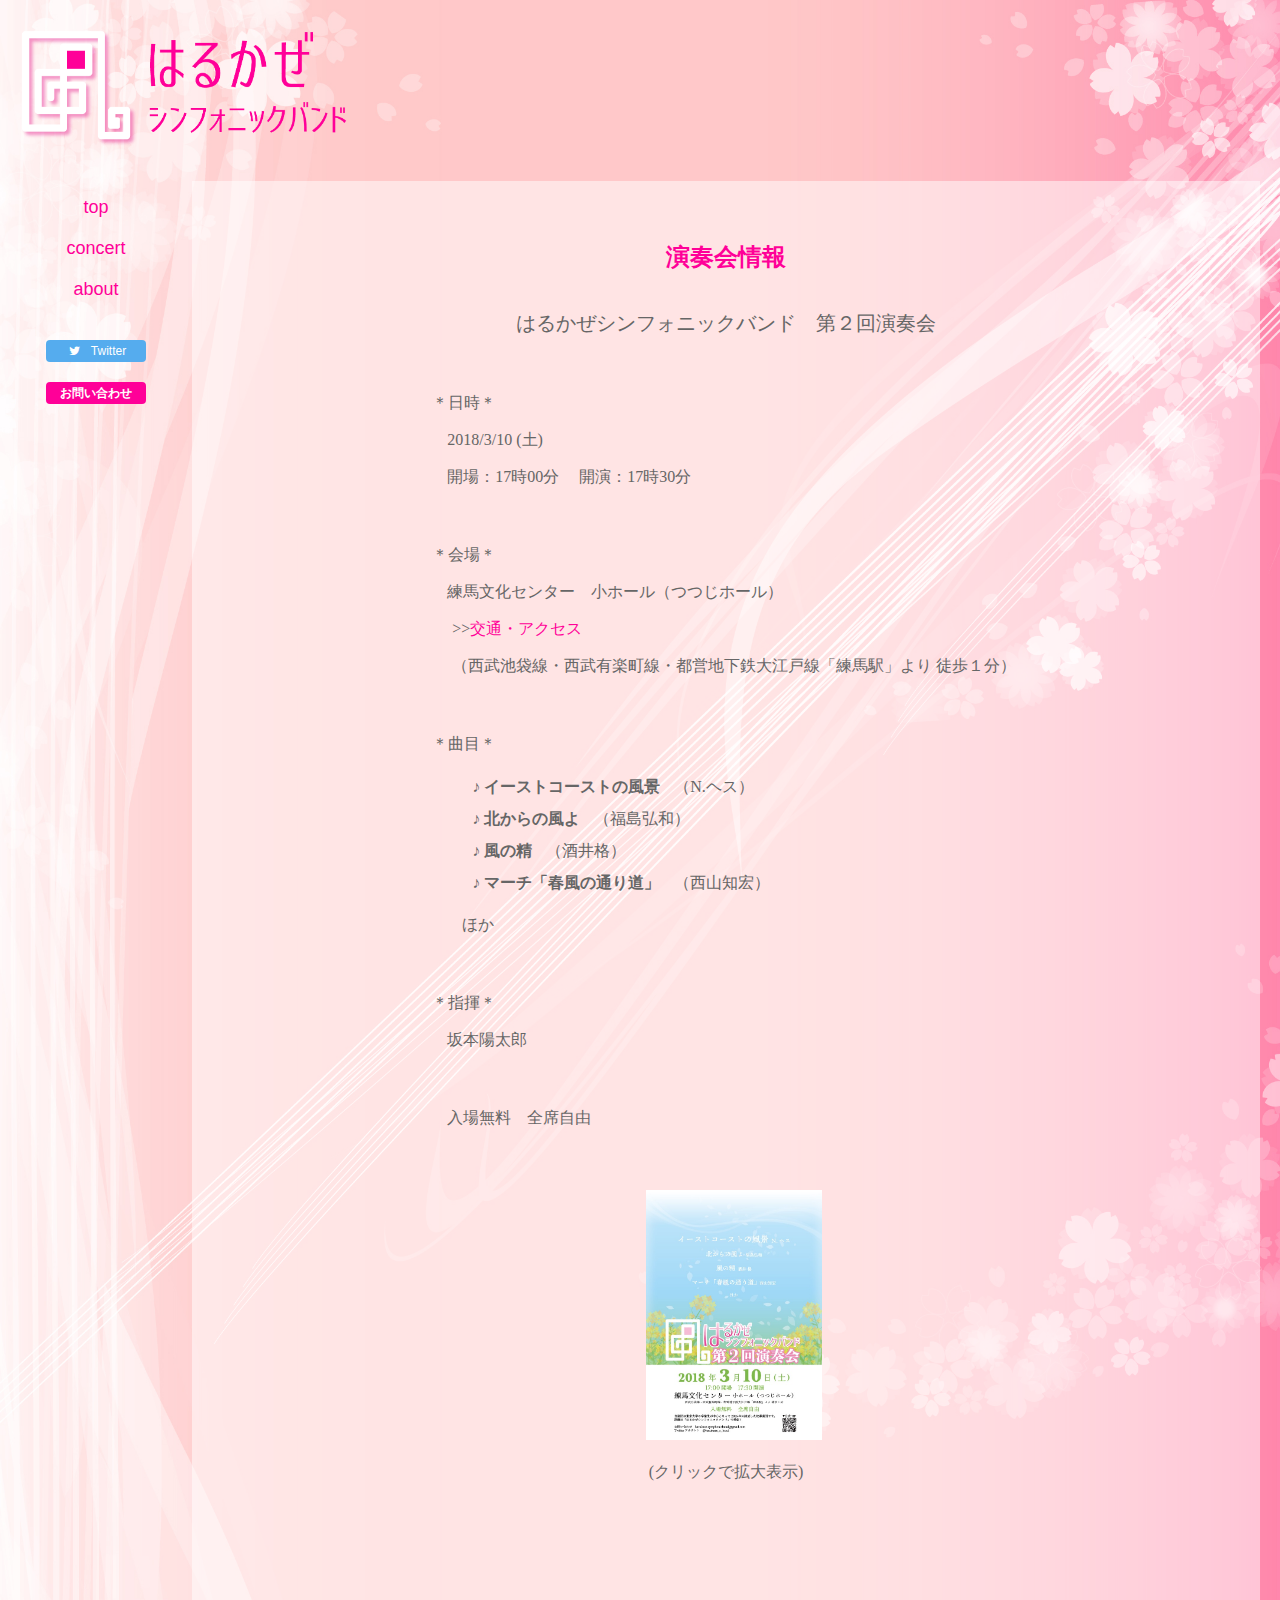
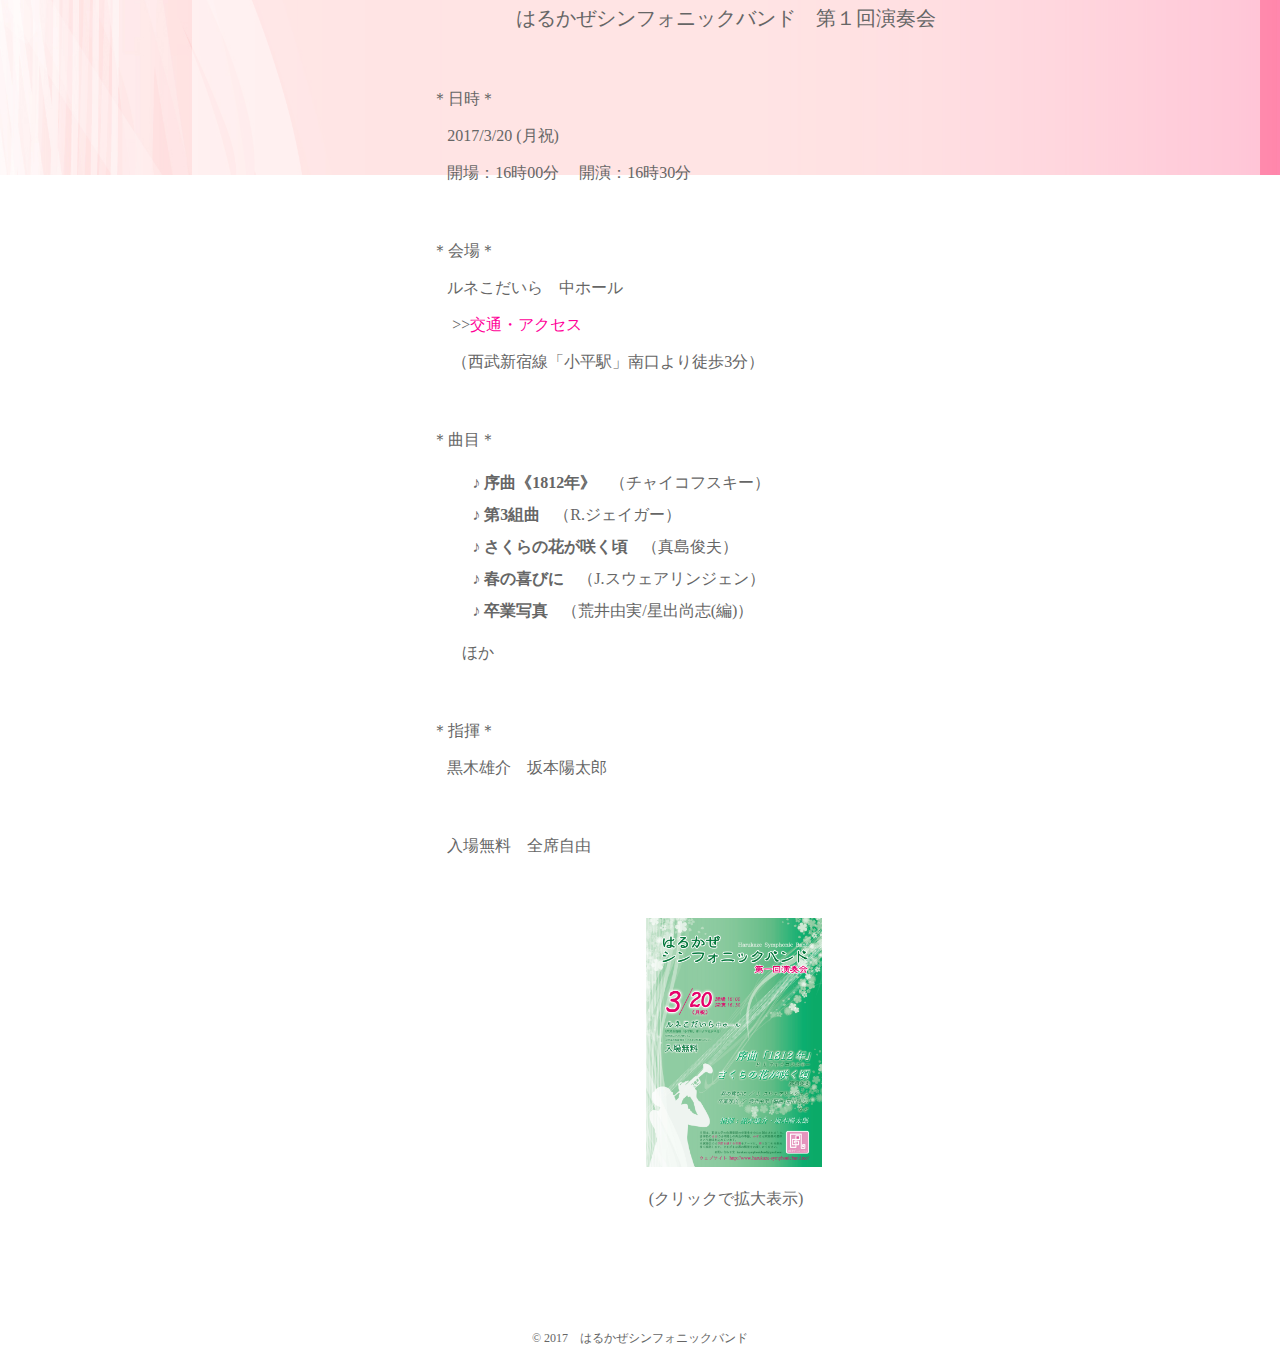
==== concert.html @ d732326d "first commit" ====
<!DOCTYPE html>
<html lang="ja">
<head>
  <meta charset="utf-8">
  <meta name="keywords" content="吹奏楽">
  <meta name="description" content="はるかぜシンフォニックバンドは東京大学の吹奏楽団の卒業生を中心に創立された吹奏楽団です。団体名のはるには仲間との再会の季節、かぜには吹奏楽の息吹という意味を込めています。">
  <meta name="viewport" content="width=device-width, initial-scale=1.0">
  <link rel="stylesheet" type="text/css" href="css/common_yk.css">
  <link rel="stylesheet" href="http://maxcdn.bootstrapcdn.com/font-awesome/4.5.0/css/font-awesome.min.css">
　 <title>演奏会情報 -はるかぜシンフォニックバンド</title>
  <script>
  (function(i,s,o,g,r,a,m){i['GoogleAnalyticsObject']=r;i[r]=i[r]||function(){
  (i[r].q=i[r].q||[]).push(arguments)},i[r].l=1*new Date();a=s.createElement(o),
  m=s.getElementsByTagName(o)[0];a.async=1;a.src=g;m.parentNode.insertBefore(a,m)
  })(window,document,'script','https://www.google-analytics.com/analytics.js','ga');

  ga('create', 'UA-92777234-1', 'auto');
  ga('send', 'pageview');

  </script>
</head>

<body>
<div class="wrap">
  <div id="header"><a href="index.html"><img class="header_logo" src="image/top_logo.png" alt="はるかぜシンフォニックバンド"></a></div>
  
  <div class="main">
   <div class="navi">
    <div class="navi-list">
    <ul>
     <li><a href="index.html">top</a></li>
     <li><a href="concert.html">concert</a></li>
     <li><a href="about.html">about</a></li>
     <div class="clear"></div>
    </ul>
    </div>
    <div class="btns">
    <div class="twitter btn">
     <a href="https://twitter.com/harukaze_s_band"><span class="fa fa-twitter"></span>Twitter</a>
    </div>
    <div class="contact btn">
     <a href="contact.html">お問い合わせ</a>
    </div>
    </div>
    <div class="clear"></div>
   </div>
 
   <div class="contents">

    <div class="concert-page">
      
     <div class="concert-heading">
      <h1>演奏会情報</h1>
      <h2>はるかぜシンフォニックバンド　第２回演奏会</h2>
     </div>
     <div class="concert-info">
      <div class="info date">
        <p class="info-title">＊日時＊</p>
        <p class="elements">2018/3/10 (土)</p>
        <p class="elements">開場：17時00分　 <br>開演：17時30分</p>
      </div>
      <div class="info place">
         <p class="info-title">＊会場＊</p>
         <p class="elements">練馬文化センター　小ホール（つつじホール）
        <div class="access">
         <p>>><a href="https://www.neribun.or.jp/access/nerima.html" target="_blank">交通・アクセス</a></p>
         <p>（西武池袋線・西武有楽町線・都営地下鉄大江戸線「練馬駅」より 徒歩１分）</p>
        </div>
      </div>
      <div class="info music">
        <p class="info-title">＊曲目＊</p>
        <ul>
          <li><span>♪ イーストコーストの風景</span><br> （N.ヘス）</li>
          <li><span>♪ 北からの風よ</span><br> （福島弘和）</li>
          <li><span>♪ 風の精</span><br> （酒井格）</li>
          <li><span>♪ マーチ「春風の通り道」</span><br> （西山知宏）</li>
        </ul>
        <p class="other">ほか</p>
      </div>
      <div class="info conductor">
        <p class="info-title">＊指揮＊</p>
        <p class="elements">坂本陽太郎</p>
      </div>
      <div class="info etc">
        <p class="elements">入場無料　全席自由</p>
      </div>
      <div class="concert-paper">
     　<a href="image/concert_2nd.jpg" target="_blank"><img class="paper" src="image/concert_2nd.jpg"></a>
      <p>(クリックで拡大表示)</p>
     </div>
     <!-- 第1回演奏会情報 -->
     </div>      
     <div class="concert-heading">
      <h2>はるかぜシンフォニックバンド　第１回演奏会</h2>
     </div>
     <div class="concert-info">
      <div class="info date">
        <p class="info-title">＊日時＊</p>
        <p class="elements">2017/3/20 (月祝)</p>
        <p class="elements">開場：16時00分　 <br>開演：16時30分</p>
      </div>
      <div class="info place">
         <p class="info-title">＊会場＊</p>
         <p class="elements">ルネこだいら　中ホール
        <div class="access">
         <p>>><a href="http://www.runekodaira.jp/access" target="_blank">交通・アクセス</a></p>
         <p>（西武新宿線「小平駅」南口より徒歩3分）</p>
        </div>
      </div>
      <div class="info music">
        <p class="info-title">＊曲目＊</p>
        <ul>
          <li><span>♪ 序曲《1812年》</span><br> （チャイコフスキー）</li>
          <li><span>♪ 第3組曲</span><br> （R.ジェイガー）</li>
          <li><span>♪ さくらの花が咲く頃</span><br> （真島俊夫）</li>
          <li><span>♪ 春の喜びに</span><br> （J.スウェアリンジェン）</li>
          <li><span>♪ 卒業写真</span><br> （荒井由実/星出尚志(編)）</li>
        </ul>
        <p class="other">ほか</p>
      </div>
      <div class="info conductor">
        <p class="info-title">＊指揮＊</p>
        <p class="elements">黒木雄介　坂本陽太郎</p>
      </div>
      <div class="info etc">
        <p class="elements">入場無料　全席自由</p>
      </div>
      <div class="concert-paper">
     　<a href="image/concert_1st.jpg" target="_blank"><img class="paper" src="image/concert_1st.jpg"></a>
      <p>(クリックで拡大表示)</p>
     </div>
     </div>
    </div>
    </div>

   <div class="clear"></div>

 </div>

  <div id="footer">
    <p>&copy; 2017　はるかぜシンフォニックバンド</p>
  </div>

</div>
</body>
</html>
---- css/common_yk.css ----
@charset "utf-8";

html {
  height: 100%;
}

body{
  background-image: url("../image/background.jpg"); 
 /* 画像を常に左右の中央に配置 */
  background-position: center top;
   
  /* 画像をタイル状に繰り返し表示しない */
  background-repeat: no-repeat;
   
  /* コンテンツの高さが画像の高さより大きい時、動かないように固定 */
  background-attachment: fixed;
   
  /* 表示するコンテナの大きさに基づいて、背景画像を調整 */
  background-size: cover;

  font-family: 'ヒラギノ明朝 ProN W3', 'Hiragino Mincho ProN', 'HG 明朝 E', serif;

  height: 100%;

  margin: 0;
}

* {
  box-sizing: border-box;
}

a{/*リンクされた文字*/
    color:#ff0098;
    font-family: 'Verdana', 'メイリオ', sans-serif;
    font-style:normal;
    text-decoration:none;
}
a:hover {/*マウスをのせたとき*/
    color:#FECFE6;
    font-family: 'Verdana', 'メイリオ', sans-serif;
    font-style:normal;
    text-decoration:none;
}

p {
  color: #666666;
}

h1 {
  font-size: 24px;
  font-weight: bold;
  font-family: 'メイリオ', sans-serif;
  color: #ff0098;
  margin-top: 0px;
}

h2 {
  font-size: 20px;
  font-weight: normal;
  color: #666666;
}

.wrap {
  height: 100%;
}

#header {
  height: 130px;
  margin-bottom: 30px;
}

.header_logo{
  padding-left: 10px;
  height: 130px;
}

.main {
  padding-bottom: 50px;
}

.navi {
  float: left;
  width: 15%;
  display: inline-block;
  text-align: center;
}

.navi ul {
	padding-left: 0;
}

.navi li{
  padding: 0;
  list-style: none;
  color: #ff0098;
  font-size: 18px;
  padding-bottom: 20px;
}

.btn {
  height: 22px;
  margin-top: 20px;
  margin-right: auto;
  margin-left: auto;
  border-radius: 4px;
  text-align: center;
  width: 100px;
}

.twitter {
  background-color: #55acee;
}

.fa {
  color: white;
  width: 18px;
  margin-right: 7px;
}

.twitter a {
  display: block;
  color: white;
  font-size: 12px;
  height: 22px;
  line-height: 22px;
  text-align: center;
}

.contact {
  background-color: #ff0098;
}

.contact a {
  display: block;
  color: white;
  font-size: 12px;
  font-weight: bold;
  height: 22px;
  line-height: 22px;
}

.contents {
  width: 85%;
  float: right;
  display: inline-block
}

.clear {
  clear: both;
}

#footer p{
  height: 40px;
  width: 100%;
  background-color: rgba(255,255,255,0.55);
  text-align: center;
  font-size: 12px;
  line-height: 40px;
}

/* ここまで各ページ共通 */
/* ここからコンテンツ中身 */
/* TOPページ */

.top-page {
  text-align: center;
  height: 600px;
  margin-top: 0;
  margin-bottom: 0;
  margin-left: 0;
  margin-right: 20px;
}

.main-pic {
  width: 100%;
}

.maintext {
    text-align: center;
}

.text {
  font-family: serif;
  font-size: 14px;
}

/* about */

.about-page {
  text-align: center;
  background-color: rgba(255,255,255,0.5);
  margin-top: 0;
  margin-bottom: 0;
  margin-left: 0;
  margin-right: 20px;
}

.about-heading {
  padding-top: 60px;
  padding-bottom: 20px;
}

.about-logo {
  width: 15%;
  margin: 0 auto;
}

.about-text {
  padding-top: 20px;
  padding-bottom: 30px;
}

.about-text p{
  line-height: 150%;
  font-size: 14px;
}

/* concert */

.concert-page {
  background-color: rgba(255,255,255,0.5);
  margin-top: 0;
  margin-bottom: 0;
  margin-left: 0;
  margin-right: 20px;
}

.concert-heading {
  text-align: center;
  padding-top: 60px;
}

.concert-heading h1 {
  padding-bottom: 20px;
}

.concert-heading h2 {
  padding-bottom: 40px;
}

.concert-info {
  width: 55%;
  margin: 0 auto;
}

.concert-info br{
  display: none;
}

.info {
  padding-bottom: 25px;
}

.access {
  padding-left: 20px;
} 

.music li{
  color: #666666;
  list-style: none ;
  padding: 0;
  line-height: 200%;
}

.music span {
  font-weight: bold;
  padding-right: 10px
}

.other {
  margin-left: 30px;
}

.elements {
  margin-left: 15px;
}

.concert-paper {
  text-align: center;
  padding-top: 20px;
  padding-bottom: 30px;
}

.paper {
  width: 30%;
}

/* contact */

.contact-page {
  background-color: rgba(255,255,255,0.5);
  margin-top: 0;
  margin-bottom: 0;
  margin-left: 0;
  margin-right: 20px;
  height: 500px;
}

.contact-heading {
  padding-top: 60px;
  padding-bottom: 30px;
  text-align: center;
}

.contact-text {
  width: 90%;
  margin: 0 auto;
  text-align: left;
}


/* 以下レスポンシブ用 */

@media(max-width: 670px) {
  #header {margin-bottom: 0px; height: 100px;}
  .header_logo {height: 100px;}
  h1 {font-size: 18px;}
  .navi { width: 100%; display: block; padding-left: 25px;}
  .navi li {float: left; padding-right: 10px; padding-top: 0; padding-bottom: 0;}
  .btns {float: left;}
  .twitter {margin: 0px 15px 0px 0px; display: inline-block;}
  .contact {margin: 0px; display: inline-block;}
  .contents { width: 100%; display: block; margin-top: 20px;}
  .top-page, .about-page, .concert-page, .contact-page {width: 95%; margin: 0 auto;}
  .maintext { width: 80%; margin: 0 auto;　text-align: left;}
  .text { font-size: 10.5px; text-align: left;}
  .concert-heading h2{ font-size: 14px;}
  .concert-info {width: 70%;}
  .concert-info br{ display: block;}
  .concert p, li {font-size: 14px;}
  .access a {font-size: 14px;}
  .about-heading, .concert-heading, .contact-heading {padding-top: 30px;}
  .about-logo {width: 40%;}
  .contact-text a {font-size: 14px;}
}

@media(min-width: 1200px) {
	.top {height: 1200px;}
}
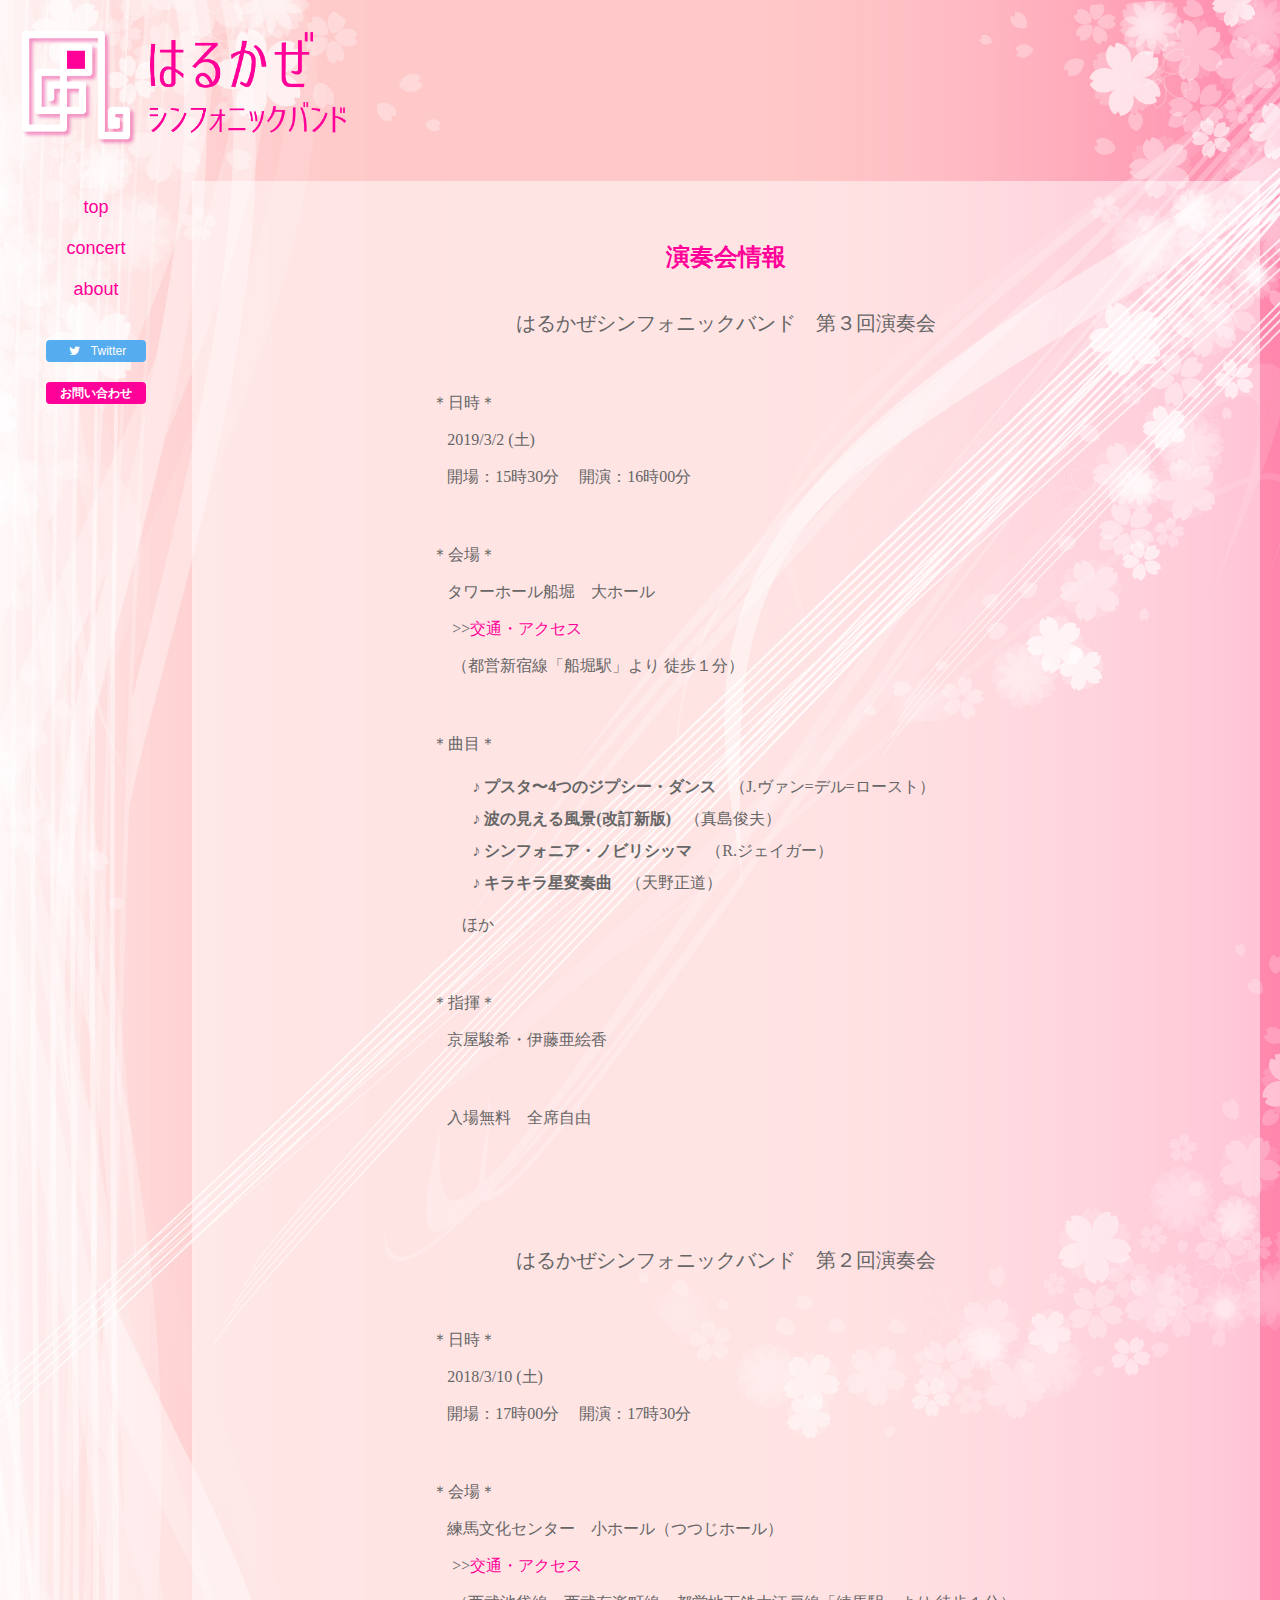
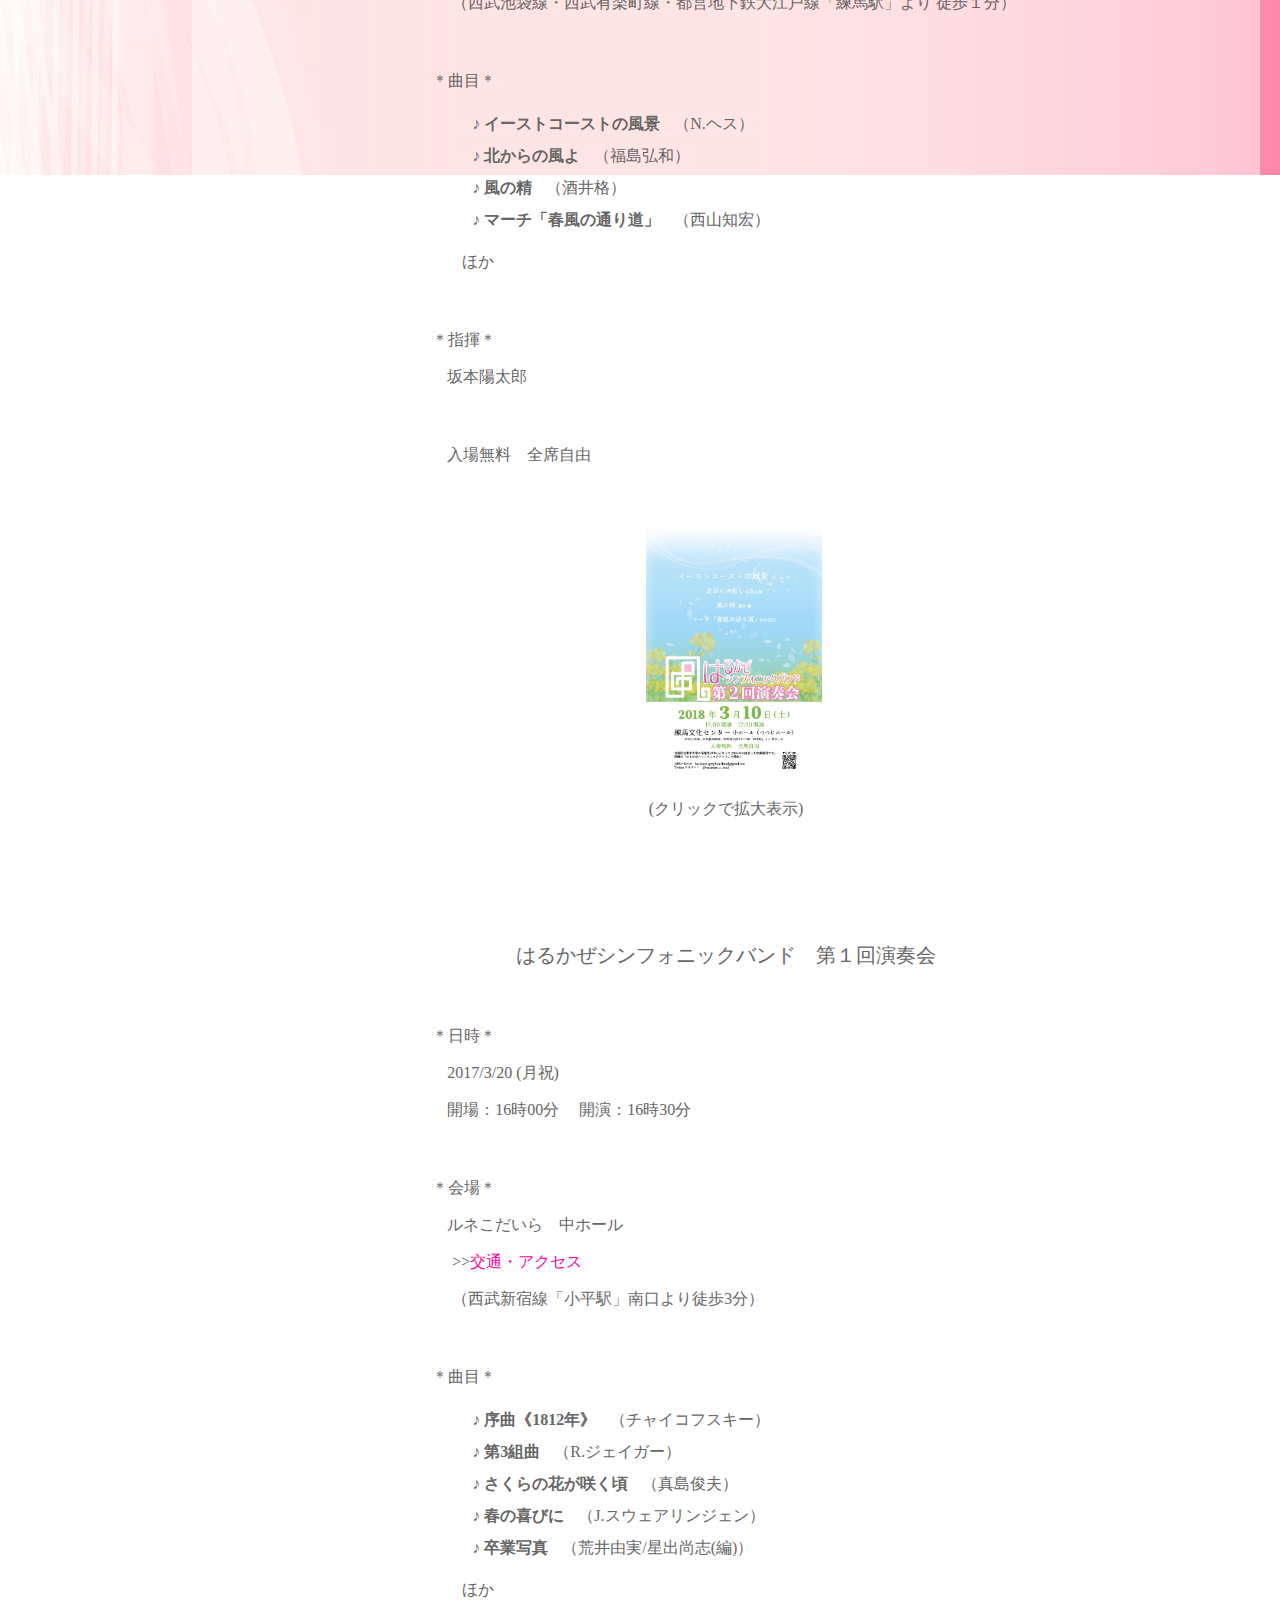
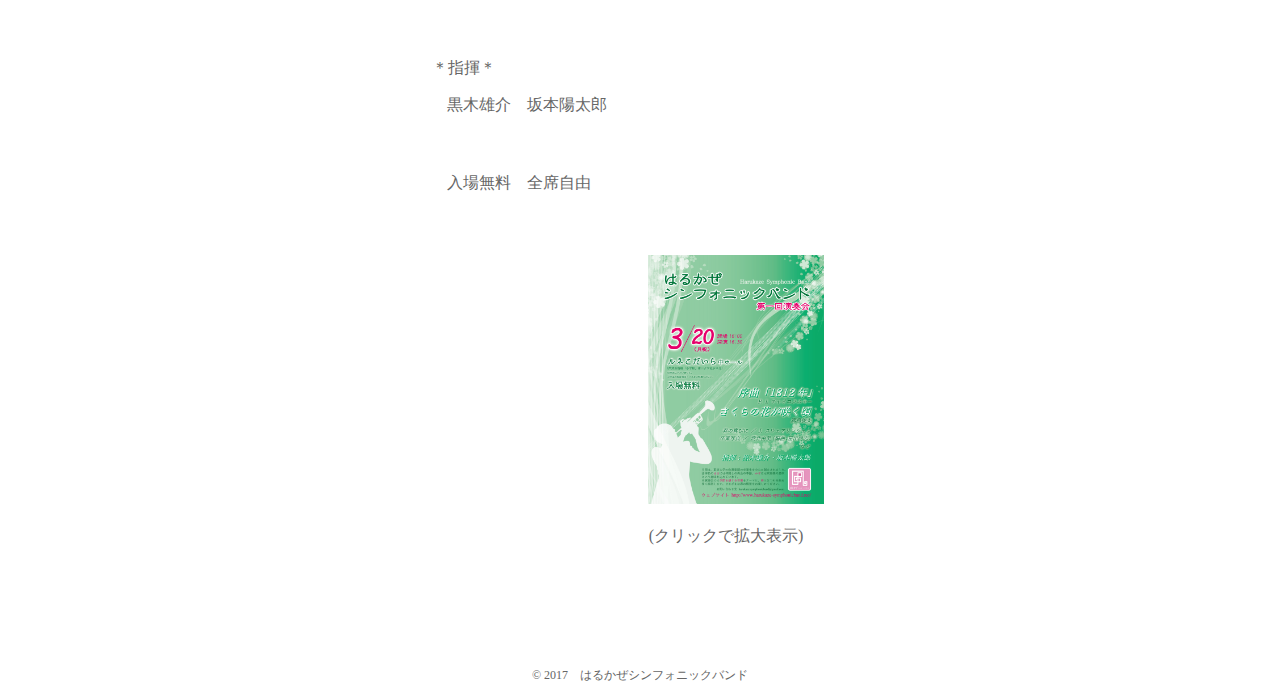
==== commit 7616fdc4: "concert.html修正" ====
--- a/concert.html
+++ b/concert.html
@@ -1,5 +1,6 @@
 <!DOCTYPE html>
 <html lang="ja">
+
 <head>
   <meta charset="utf-8">
   <meta name="keywords" content="吹奏楽">
@@ -7,140 +8,185 @@
   <meta name="viewport" content="width=device-width, initial-scale=1.0">
   <link rel="stylesheet" type="text/css" href="css/common_yk.css">
   <link rel="stylesheet" href="http://maxcdn.bootstrapcdn.com/font-awesome/4.5.0/css/font-awesome.min.css">
-　 <title>演奏会情報 -はるかぜシンフォニックバンド</title>
+  　 <title>演奏会情報 -はるかぜシンフォニックバンド</title>
   <script>
-  (function(i,s,o,g,r,a,m){i['GoogleAnalyticsObject']=r;i[r]=i[r]||function(){
-  (i[r].q=i[r].q||[]).push(arguments)},i[r].l=1*new Date();a=s.createElement(o),
-  m=s.getElementsByTagName(o)[0];a.async=1;a.src=g;m.parentNode.insertBefore(a,m)
-  })(window,document,'script','https://www.google-analytics.com/analytics.js','ga');
+    (function (i, s, o, g, r, a, m) {
+      i['GoogleAnalyticsObject'] = r; i[r] = i[r] || function () {
+        (i[r].q = i[r].q || []).push(arguments)
+      }, i[r].l = 1 * new Date(); a = s.createElement(o),
+        m = s.getElementsByTagName(o)[0]; a.async = 1; a.src = g; m.parentNode.insertBefore(a, m)
+    })(window, document, 'script', 'https://www.google-analytics.com/analytics.js', 'ga');
 
-  ga('create', 'UA-92777234-1', 'auto');
-  ga('send', 'pageview');
+    ga('create', 'UA-92777234-1', 'auto');
+    ga('send', 'pageview');
 
   </script>
 </head>
 
 <body>
-<div class="wrap">
-  <div id="header"><a href="index.html"><img class="header_logo" src="image/top_logo.png" alt="はるかぜシンフォニックバンド"></a></div>
-  
-  <div class="main">
-   <div class="navi">
-    <div class="navi-list">
-    <ul>
-     <li><a href="index.html">top</a></li>
-     <li><a href="concert.html">concert</a></li>
-     <li><a href="about.html">about</a></li>
-     <div class="clear"></div>
-    </ul>
-    </div>
-    <div class="btns">
-    <div class="twitter btn">
-     <a href="https://twitter.com/harukaze_s_band"><span class="fa fa-twitter"></span>Twitter</a>
-    </div>
-    <div class="contact btn">
-     <a href="contact.html">お問い合わせ</a>
-    </div>
-    </div>
-    <div class="clear"></div>
-   </div>
- 
-   <div class="contents">
+  <div class="wrap">
+    <div id="header"><a href="index.html"><img class="header_logo" src="image/top_logo.png" alt="はるかぜシンフォニックバンド"></a></div>
 
-    <div class="concert-page">
-      
-     <div class="concert-heading">
-      <h1>演奏会情報</h1>
-      <h2>はるかぜシンフォニックバンド　第２回演奏会</h2>
-     </div>
-     <div class="concert-info">
-      <div class="info date">
-        <p class="info-title">＊日時＊</p>
-        <p class="elements">2018/3/10 (土)</p>
-        <p class="elements">開場：17時00分　 <br>開演：17時30分</p>
+    <div class="main">
+      <div class="navi">
+        <div class="navi-list">
+          <ul>
+            <li><a href="index.html">top</a></li>
+            <li><a href="concert.html">concert</a></li>
+            <li><a href="about.html">about</a></li>
+            <div class="clear"></div>
+          </ul>
+        </div>
+        <div class="btns">
+          <div class="twitter btn">
+            <a href="https://twitter.com/harukaze_s_band"><span class="fa fa-twitter"></span>Twitter</a>
+          </div>
+          <div class="contact btn">
+            <a href="contact.html">お問い合わせ</a>
+          </div>
+        </div>
+        <div class="clear"></div>
       </div>
-      <div class="info place">
-         <p class="info-title">＊会場＊</p>
-         <p class="elements">練馬文化センター　小ホール（つつじホール）
-        <div class="access">
-         <p>>><a href="https://www.neribun.or.jp/access/nerima.html" target="_blank">交通・アクセス</a></p>
-         <p>（西武池袋線・西武有楽町線・都営地下鉄大江戸線「練馬駅」より 徒歩１分）</p>
+
+      <div class="contents">
+
+        <div class="concert-page">
+
+          <div class="concert-heading">
+            <h1>演奏会情報</h1>
+            <!-- 第3回演奏会 -->
+            <h2>はるかぜシンフォニックバンド　第３回演奏会</h2>
+          </div>
+          <div class="concert-info">
+            <div class="info date">
+              <p class="info-title">＊日時＊</p>
+              <p class="elements">2019/3/2 (土)</p>
+              <p class="elements">開場：15時30分　 <br>開演：16時00分</p>
+            </div>
+            <div class="info place">
+              <p class="info-title">＊会場＊</p>
+              <p class="elements">タワーホール船堀　大ホール
+                <div class="access">
+                  <p>>><a href="http://www.towerhall.jp/4access/access.html" target="_blank">交通・アクセス</a></p>
+                  <p>（都営新宿線「船堀駅」より 徒歩１分）</p>
+                </div>
+            </div>
+            <div class="info music">
+              <p class="info-title">＊曲目＊</p>
+              <ul>
+                <li><span>♪ プスタ〜4つのジプシー・ダンス</span><br> （J.ヴァン=デル=ロースト）</li>
+                <li><span>♪ 波の見える風景(改訂新版)</span><br> （真島俊夫）</li>
+                <li><span>♪ シンフォニア・ノビリシッマ</span><br> （R.ジェイガー）</li>
+                <li><span>♪ キラキラ星変奏曲</span><br> （天野正道）</li>
+              </ul>
+              <p class="other">ほか</p>
+            </div>
+            <div class="info conductor">
+              <p class="info-title">＊指揮＊</p>
+              <p class="elements">京屋駿希・伊藤亜絵香</p>
+            </div>
+            <div class="info etc">
+              <p class="elements">入場無料　全席自由</p>
+            </div>
+            <!-- <div class="concert-paper"> -->
+            <!-- ビラができたら追加 -->
+            <!-- 　<a href="image/concert_2nd.jpg" target="_blank"><img class="paper" src="image/concert_2nd.jpg"></a>
+          <p>(クリックで拡大表示)</p> -->
+            <!-- </div> -->
+            <!-- 第２回演奏会情報 -->
+          </div>
+          <div class="concert-heading">
+            <h2>はるかぜシンフォニックバンド　第２回演奏会</h2>
+          </div>
+          <div class="concert-info">
+            <div class="info date">
+              <p class="info-title">＊日時＊</p>
+              <p class="elements">2018/3/10 (土)</p>
+              <p class="elements">開場：17時00分　 <br>開演：17時30分</p>
+            </div>
+            <div class="info place">
+              <p class="info-title">＊会場＊</p>
+              <p class="elements">練馬文化センター　小ホール（つつじホール）
+                <div class="access">
+                  <p>>><a href="https://www.neribun.or.jp/access/nerima.html" target="_blank">交通・アクセス</a></p>
+                  <p>（西武池袋線・西武有楽町線・都営地下鉄大江戸線「練馬駅」より 徒歩１分）</p>
+                </div>
+            </div>
+            <div class="info music">
+              <p class="info-title">＊曲目＊</p>
+              <ul>
+                <li><span>♪ イーストコーストの風景</span><br> （N.ヘス）</li>
+                <li><span>♪ 北からの風よ</span><br> （福島弘和）</li>
+                <li><span>♪ 風の精</span><br> （酒井格）</li>
+                <li><span>♪ マーチ「春風の通り道」</span><br> （西山知宏）</li>
+              </ul>
+              <p class="other">ほか</p>
+            </div>
+            <div class="info conductor">
+              <p class="info-title">＊指揮＊</p>
+              <p class="elements">坂本陽太郎</p>
+            </div>
+            <div class="info etc">
+              <p class="elements">入場無料　全席自由</p>
+            </div>
+            <div class="concert-paper">
+              　<a href="image/concert_2nd.jpg" target="_blank"><img class="paper" src="image/concert_2nd.jpg"></a>
+              <p>(クリックで拡大表示)</p>
+            </div>
+          </div>
+          <!-- 第1回演奏会情報 -->
+          <div class="concert-heading">
+            <h2>はるかぜシンフォニックバンド　第１回演奏会</h2>
+          </div>
+          <div class="concert-info">
+            <div class="info date">
+              <p class="info-title">＊日時＊</p>
+              <p class="elements">2017/3/20 (月祝)</p>
+              <p class="elements">開場：16時00分　 <br>開演：16時30分</p>
+            </div>
+            <div class="info place">
+              <p class="info-title">＊会場＊</p>
+              <p class="elements">ルネこだいら　中ホール
+                <div class="access">
+                  <p>>><a href="http://www.runekodaira.jp/access" target="_blank">交通・アクセス</a></p>
+                  <p>（西武新宿線「小平駅」南口より徒歩3分）</p>
+                </div>
+            </div>
+            <div class="info music">
+              <p class="info-title">＊曲目＊</p>
+              <ul>
+                <li><span>♪ 序曲《1812年》</span><br> （チャイコフスキー）</li>
+                <li><span>♪ 第3組曲</span><br> （R.ジェイガー）</li>
+                <li><span>♪ さくらの花が咲く頃</span><br> （真島俊夫）</li>
+                <li><span>♪ 春の喜びに</span><br> （J.スウェアリンジェン）</li>
+                <li><span>♪ 卒業写真</span><br> （荒井由実/星出尚志(編)）</li>
+              </ul>
+              <p class="other">ほか</p>
+            </div>
+            <div class="info conductor">
+              <p class="info-title">＊指揮＊</p>
+              <p class="elements">黒木雄介　坂本陽太郎</p>
+            </div>
+            <div class="info etc">
+              <p class="elements">入場無料　全席自由</p>
+            </div>
+            <div class="concert-paper">
+              　 <a href="image/concert_1st.jpg" target="_blank"><img class="paper" src="image/concert_1st.jpg"></a>
+              <p>(クリックで拡大表示)</p>
+            </div>
+          </div>
         </div>
       </div>
-      <div class="info music">
-        <p class="info-title">＊曲目＊</p>
-        <ul>
-          <li><span>♪ イーストコーストの風景</span><br> （N.ヘス）</li>
-          <li><span>♪ 北からの風よ</span><br> （福島弘和）</li>
-          <li><span>♪ 風の精</span><br> （酒井格）</li>
-          <li><span>♪ マーチ「春風の通り道」</span><br> （西山知宏）</li>
-        </ul>
-        <p class="other">ほか</p>
-      </div>
-      <div class="info conductor">
-        <p class="info-title">＊指揮＊</p>
-        <p class="elements">坂本陽太郎</p>
-      </div>
-      <div class="info etc">
-        <p class="elements">入場無料　全席自由</p>
-      </div>
-      <div class="concert-paper">
-     　<a href="image/concert_2nd.jpg" target="_blank"><img class="paper" src="image/concert_2nd.jpg"></a>
-      <p>(クリックで拡大表示)</p>
-     </div>
-     <!-- 第1回演奏会情報 -->
-     </div>      
-     <div class="concert-heading">
-      <h2>はるかぜシンフォニックバンド　第１回演奏会</h2>
-     </div>
-     <div class="concert-info">
-      <div class="info date">
-        <p class="info-title">＊日時＊</p>
-        <p class="elements">2017/3/20 (月祝)</p>
-        <p class="elements">開場：16時00分　 <br>開演：16時30分</p>
-      </div>
-      <div class="info place">
-         <p class="info-title">＊会場＊</p>
-         <p class="elements">ルネこだいら　中ホール
-        <div class="access">
-         <p>>><a href="http://www.runekodaira.jp/access" target="_blank">交通・アクセス</a></p>
-         <p>（西武新宿線「小平駅」南口より徒歩3分）</p>
-        </div>
-      </div>
-      <div class="info music">
-        <p class="info-title">＊曲目＊</p>
-        <ul>
-          <li><span>♪ 序曲《1812年》</span><br> （チャイコフスキー）</li>
-          <li><span>♪ 第3組曲</span><br> （R.ジェイガー）</li>
-          <li><span>♪ さくらの花が咲く頃</span><br> （真島俊夫）</li>
-          <li><span>♪ 春の喜びに</span><br> （J.スウェアリンジェン）</li>
-          <li><span>♪ 卒業写真</span><br> （荒井由実/星出尚志(編)）</li>
-        </ul>
-        <p class="other">ほか</p>
-      </div>
-      <div class="info conductor">
-        <p class="info-title">＊指揮＊</p>
-        <p class="elements">黒木雄介　坂本陽太郎</p>
-      </div>
-      <div class="info etc">
-        <p class="elements">入場無料　全席自由</p>
-      </div>
-      <div class="concert-paper">
-     　<a href="image/concert_1st.jpg" target="_blank"><img class="paper" src="image/concert_1st.jpg"></a>
-      <p>(クリックで拡大表示)</p>
-     </div>
-     </div>
-    </div>
+
+      <div class="clear"></div>
+
     </div>
 
-   <div class="clear"></div>
+    <div id="footer">
+      <p>&copy; 2017　はるかぜシンフォニックバンド</p>
+    </div>
 
- </div>
+  </div>
+</body>
 
-  <div id="footer">
-    <p>&copy; 2017　はるかぜシンフォニックバンド</p>
-  </div>
-
-</div>
-</body>
 </html>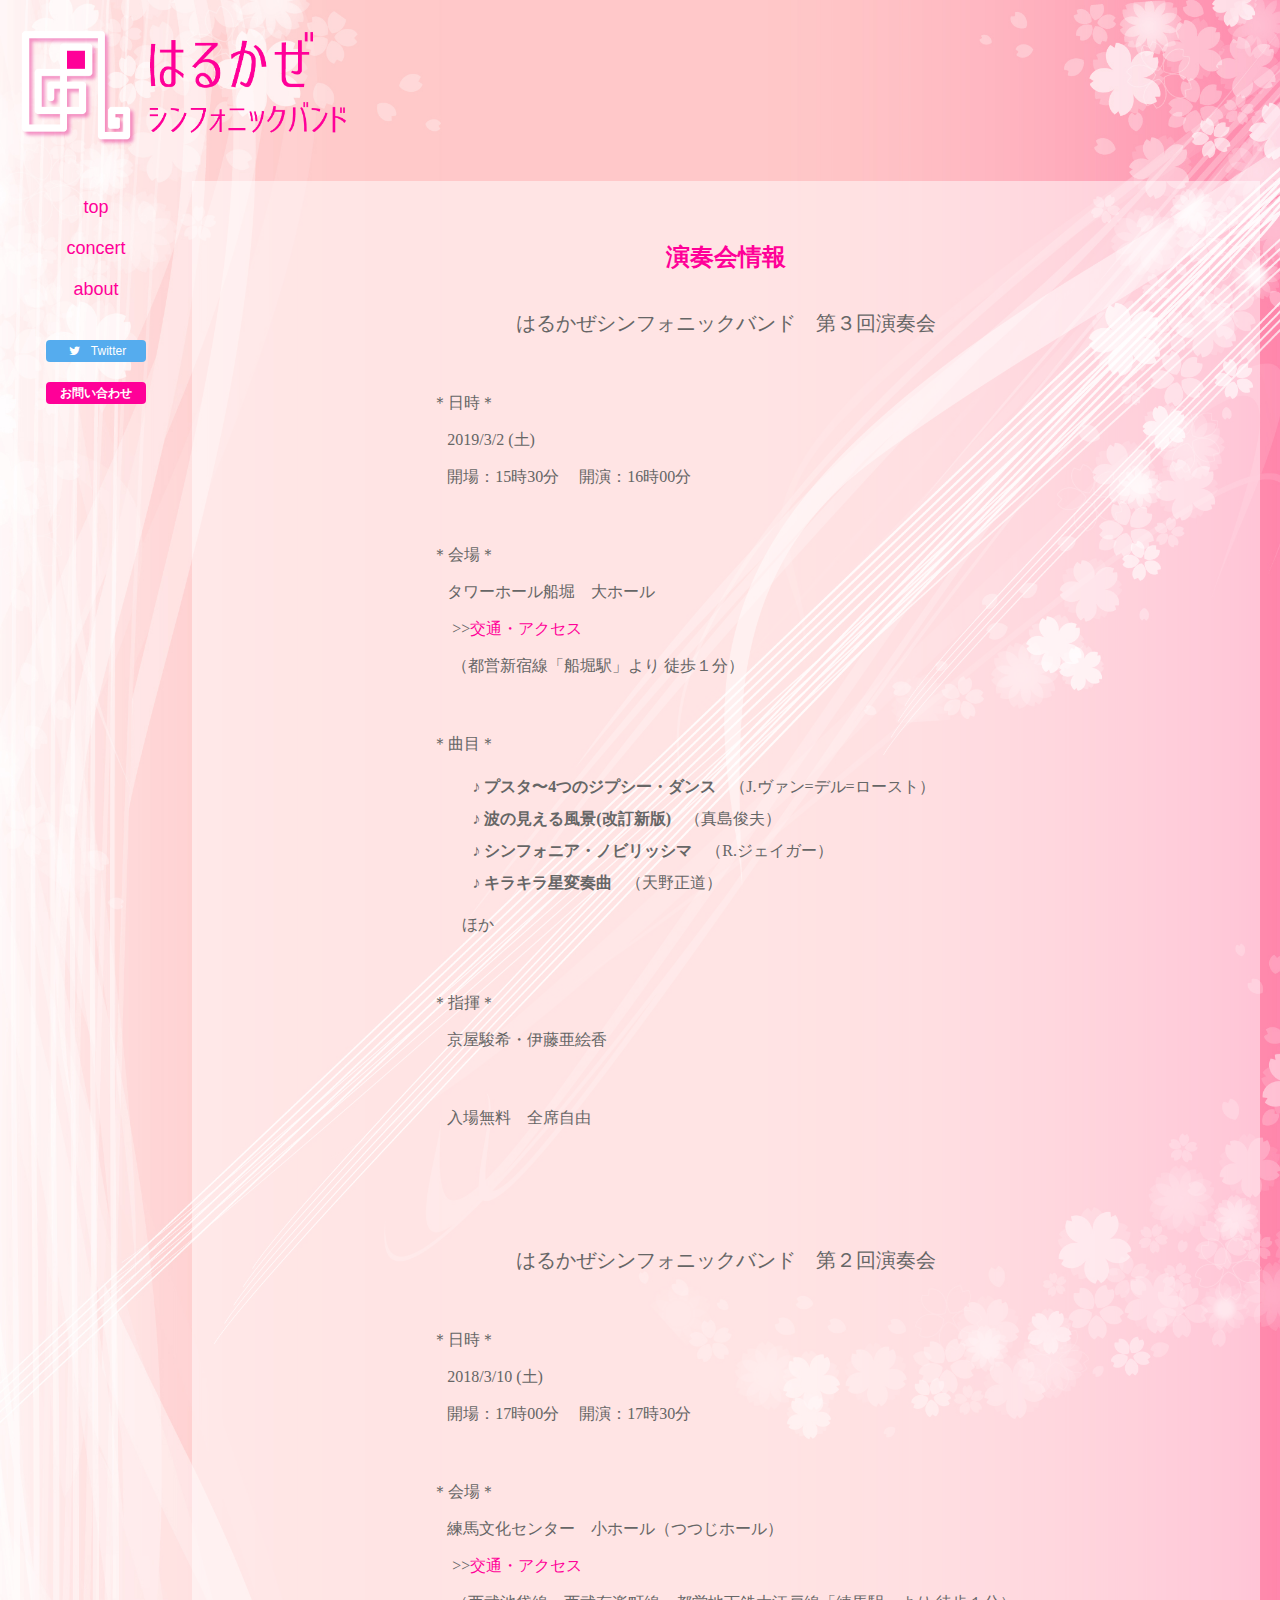
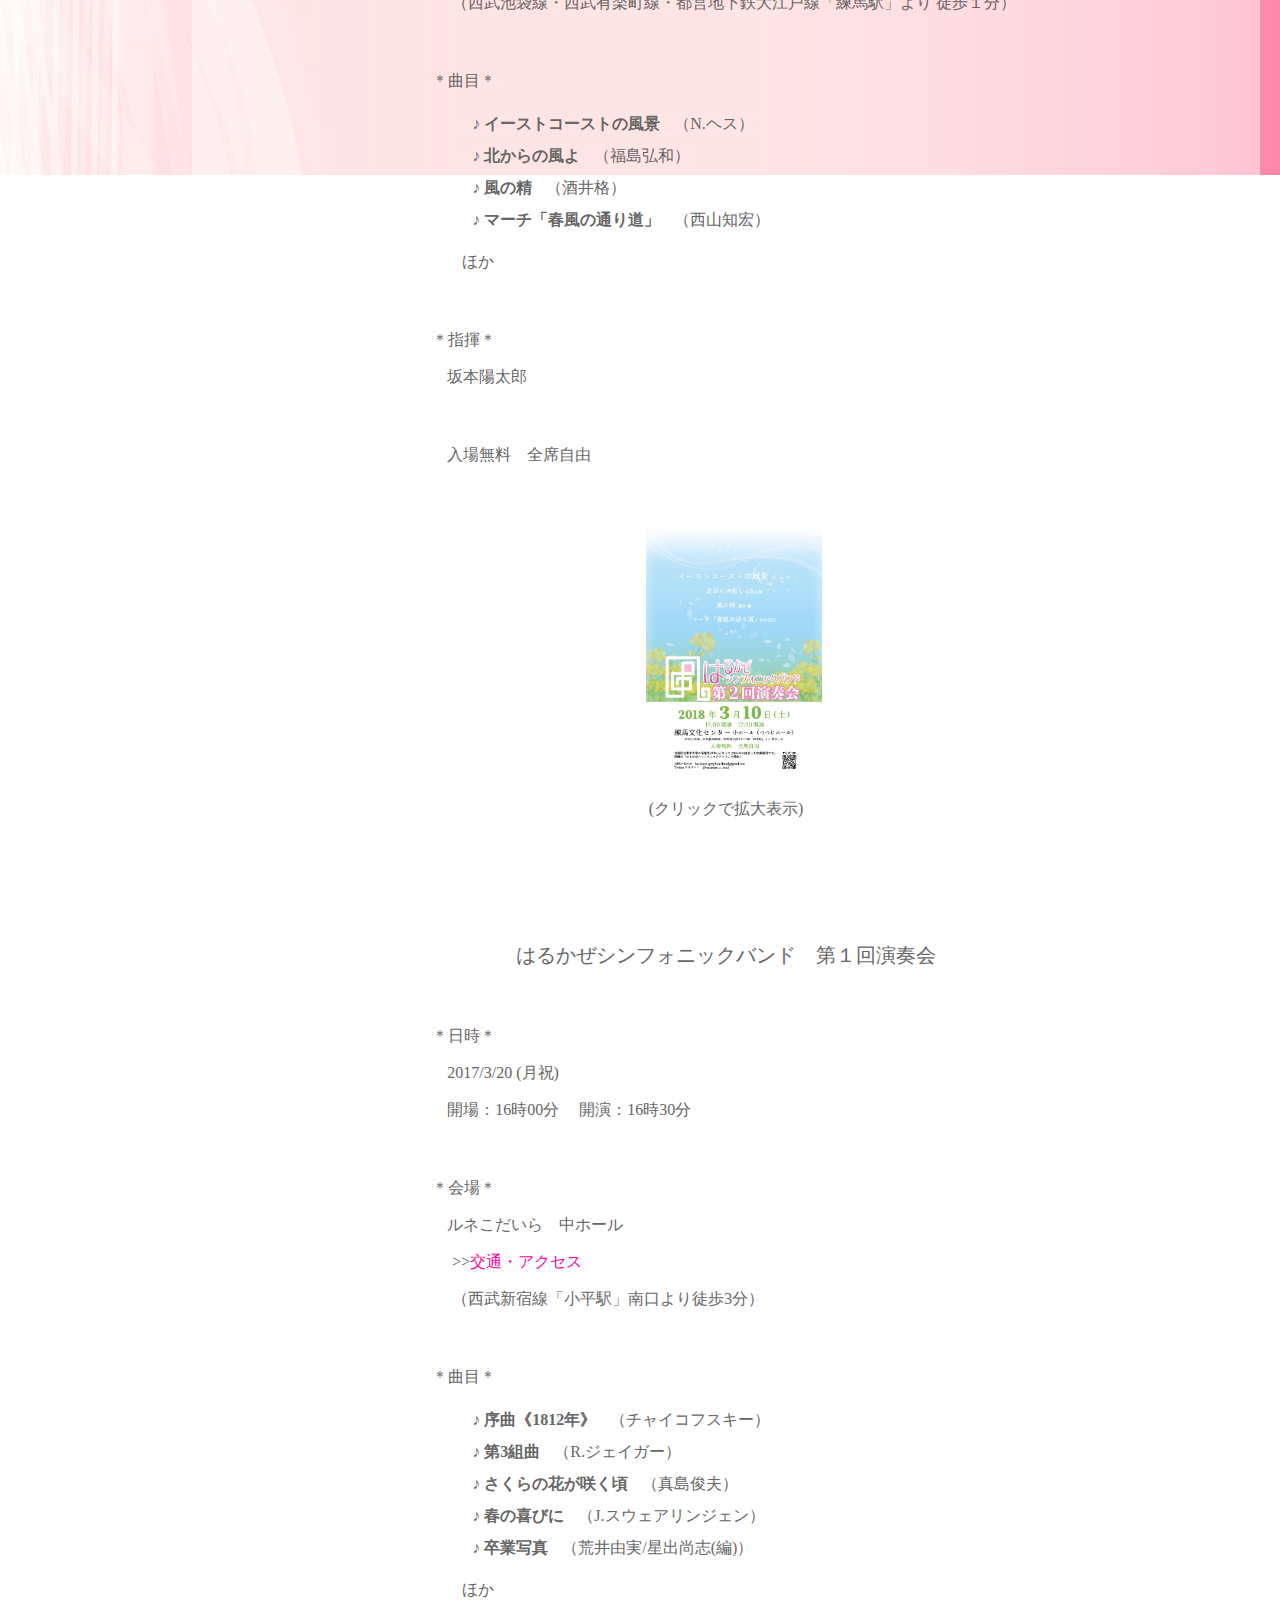
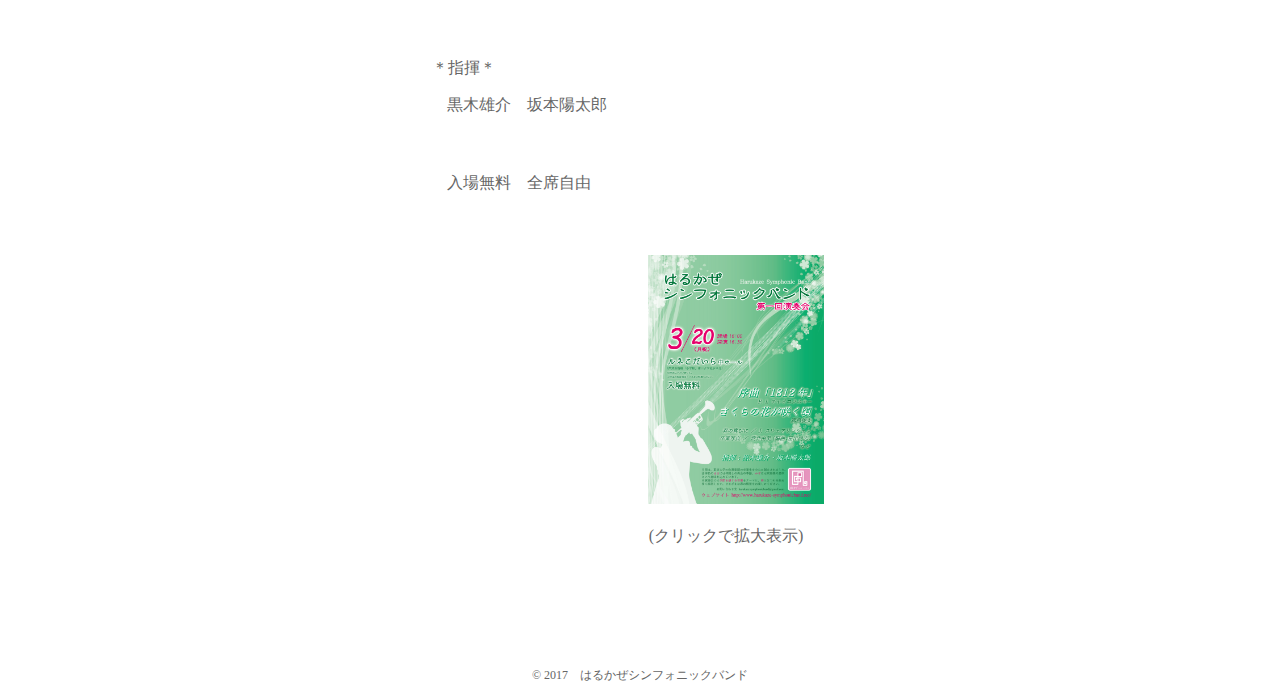
==== commit 7fea8bfa: "曲名修正" ====
--- a/concert.html
+++ b/concert.html
@@ -76,7 +76,7 @@
               <ul>
                 <li><span>♪ プスタ〜4つのジプシー・ダンス</span><br> （J.ヴァン=デル=ロースト）</li>
                 <li><span>♪ 波の見える風景(改訂新版)</span><br> （真島俊夫）</li>
-                <li><span>♪ シンフォニア・ノビリシッマ</span><br> （R.ジェイガー）</li>
+                <li><span>♪ シンフォニア・ノビリッシマ</span><br> （R.ジェイガー）</li>
                 <li><span>♪ キラキラ星変奏曲</span><br> （天野正道）</li>
               </ul>
               <p class="other">ほか</p>
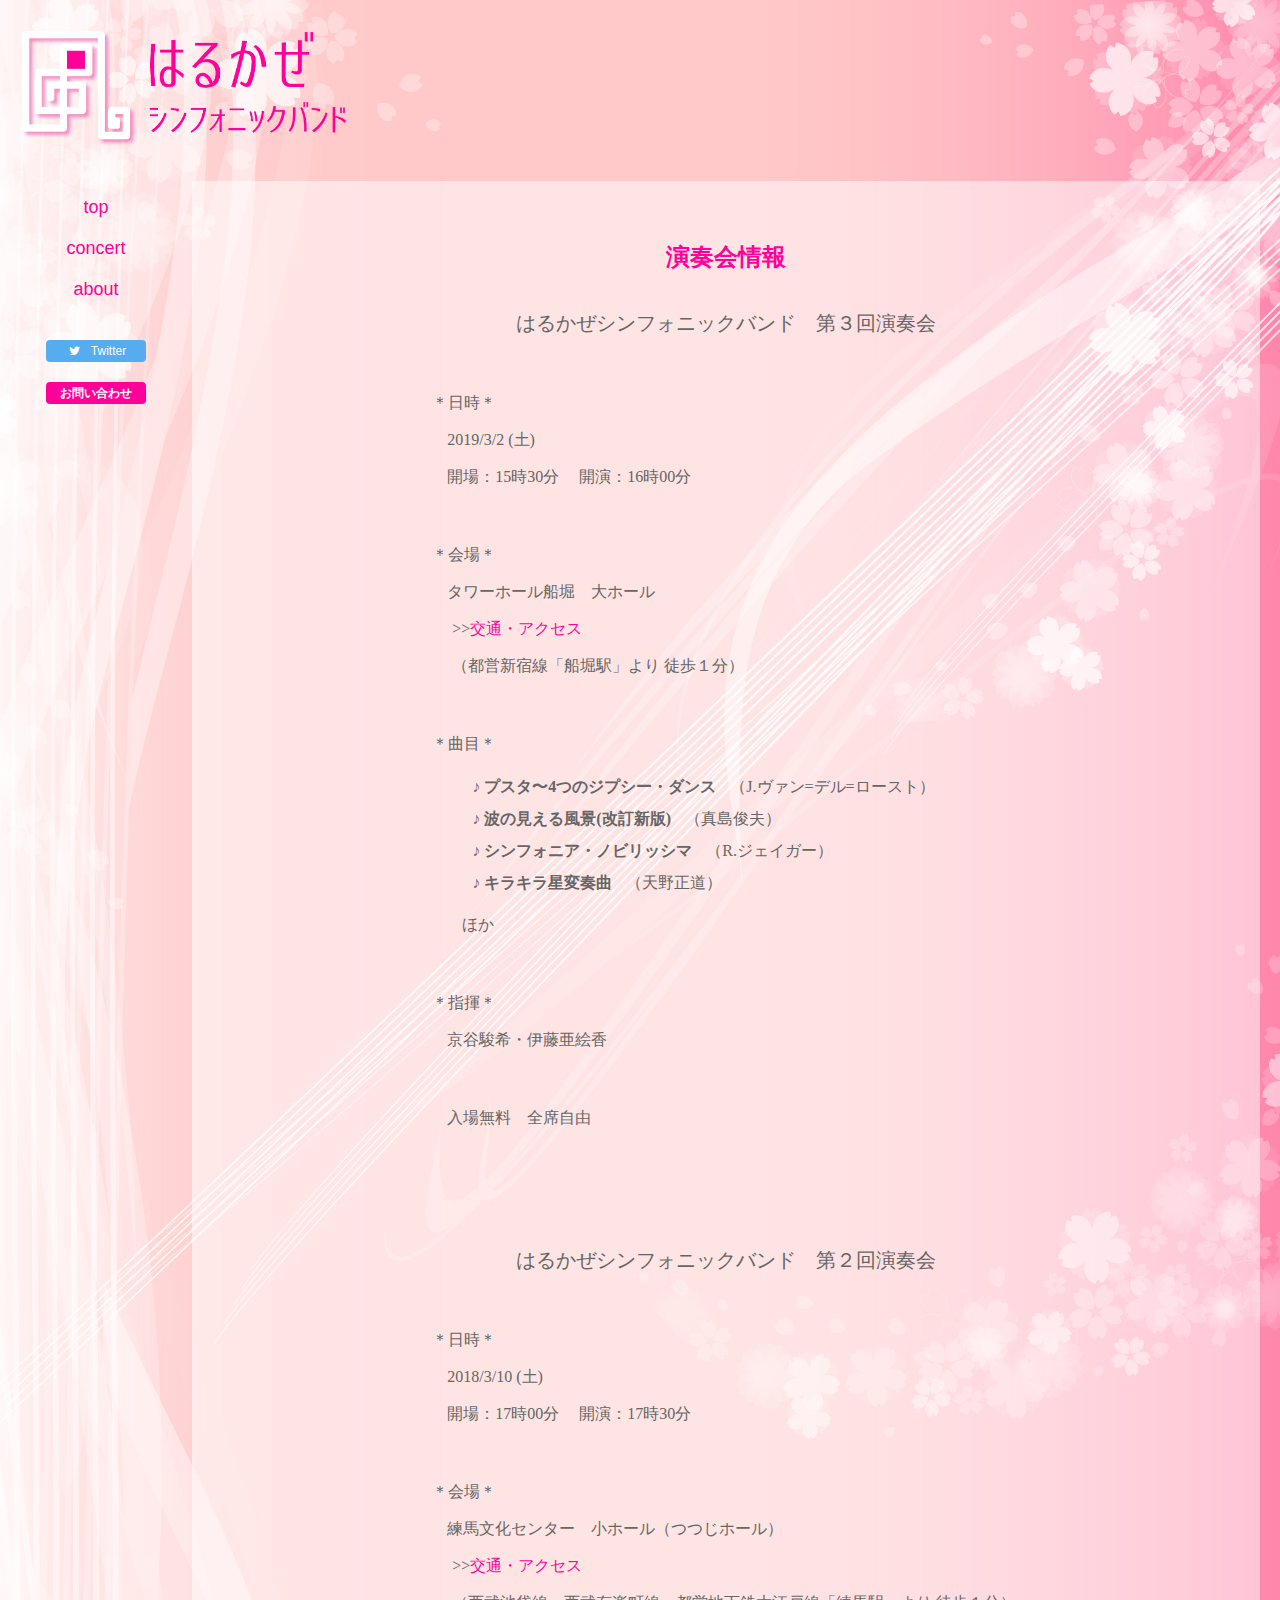
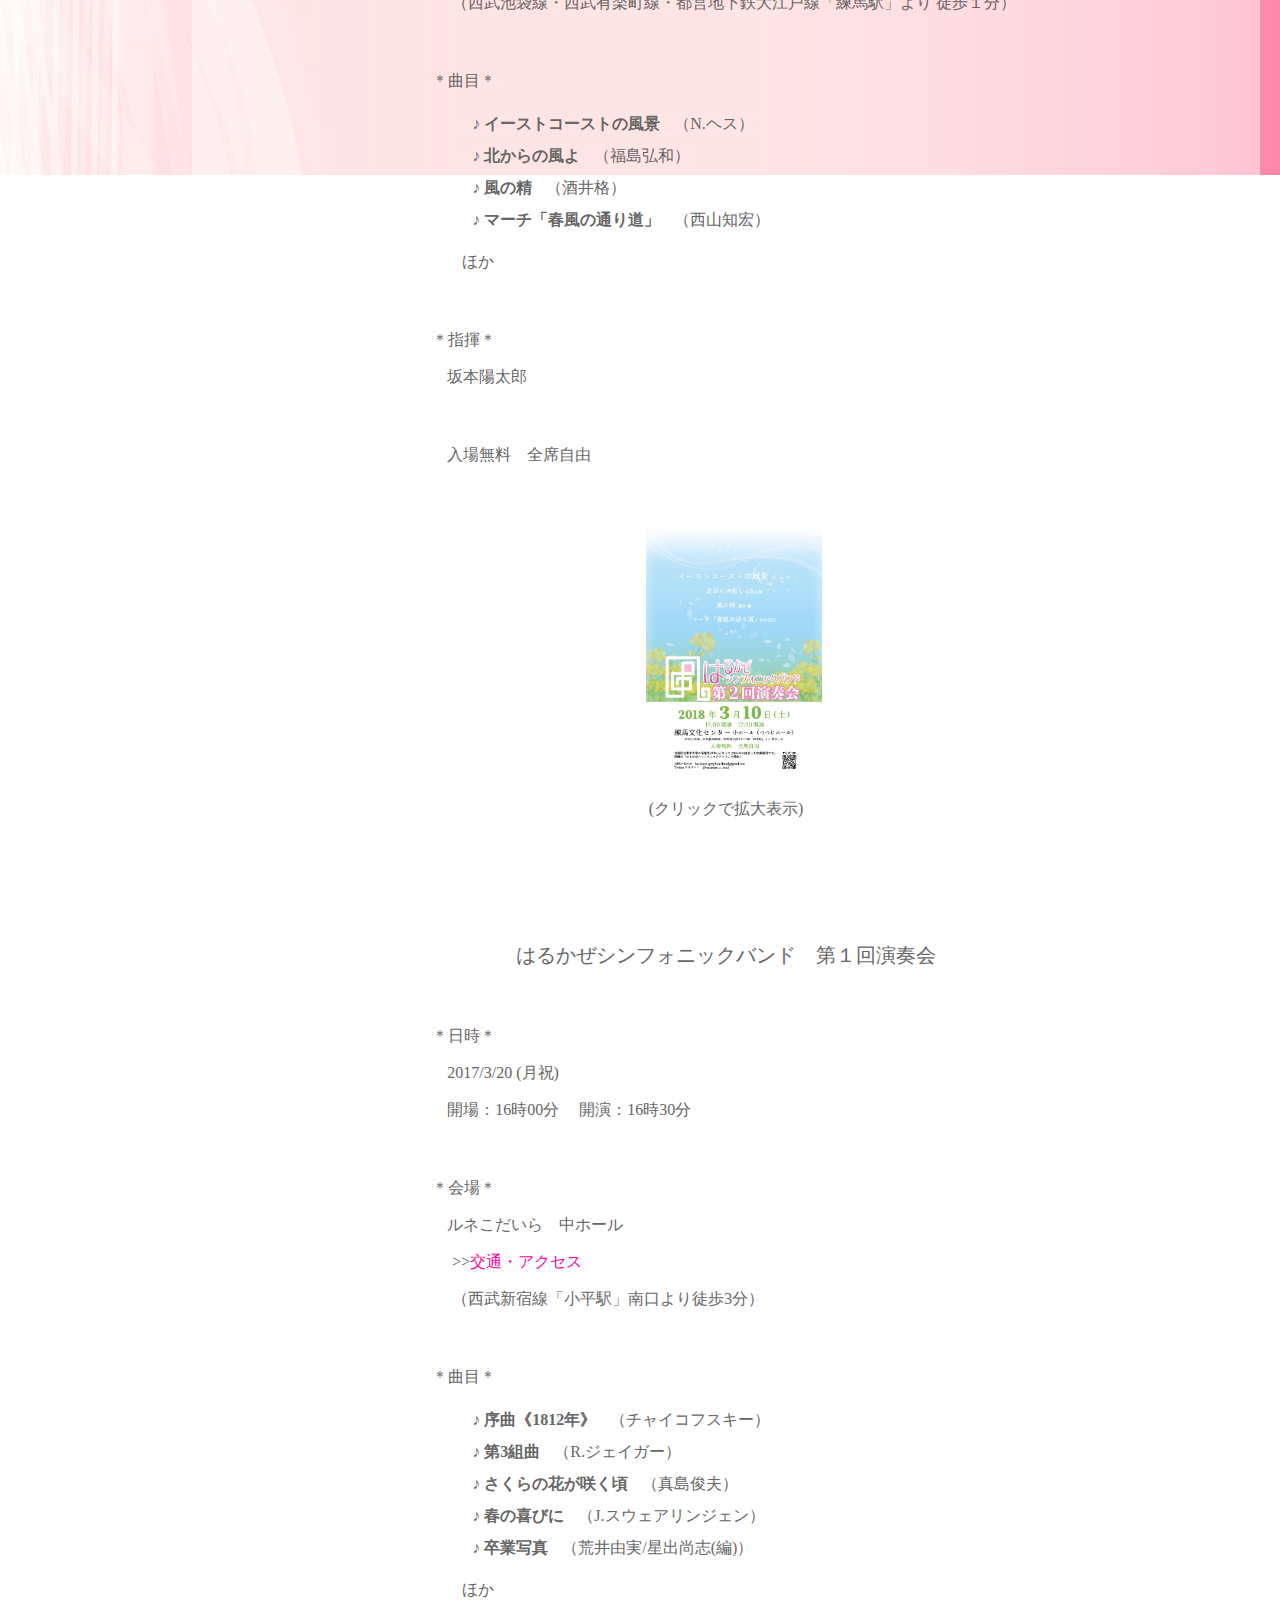
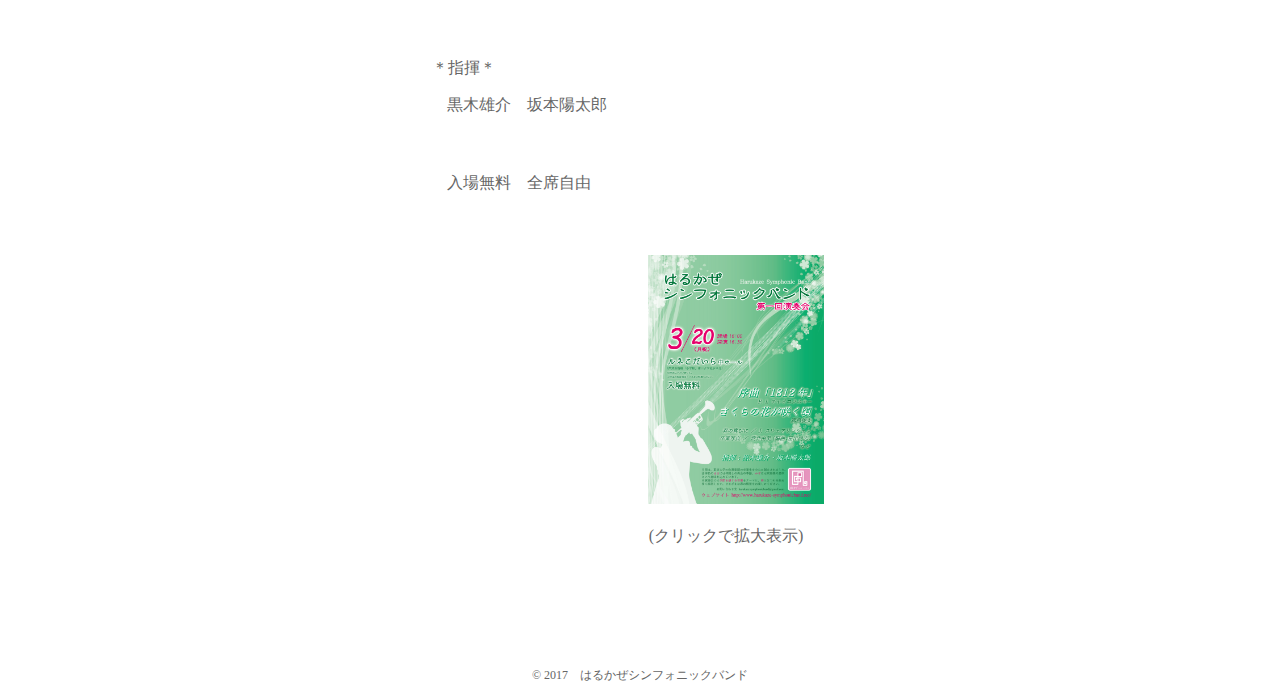
==== commit 6b859b4c: "曲名・名前修正" ====
--- a/concert.html
+++ b/concert.html
@@ -83,7 +83,7 @@
             </div>
             <div class="info conductor">
               <p class="info-title">＊指揮＊</p>
-              <p class="elements">京屋駿希・伊藤亜絵香</p>
+              <p class="elements">京谷駿希・伊藤亜絵香</p>
             </div>
             <div class="info etc">
               <p class="elements">入場無料　全席自由</p>
